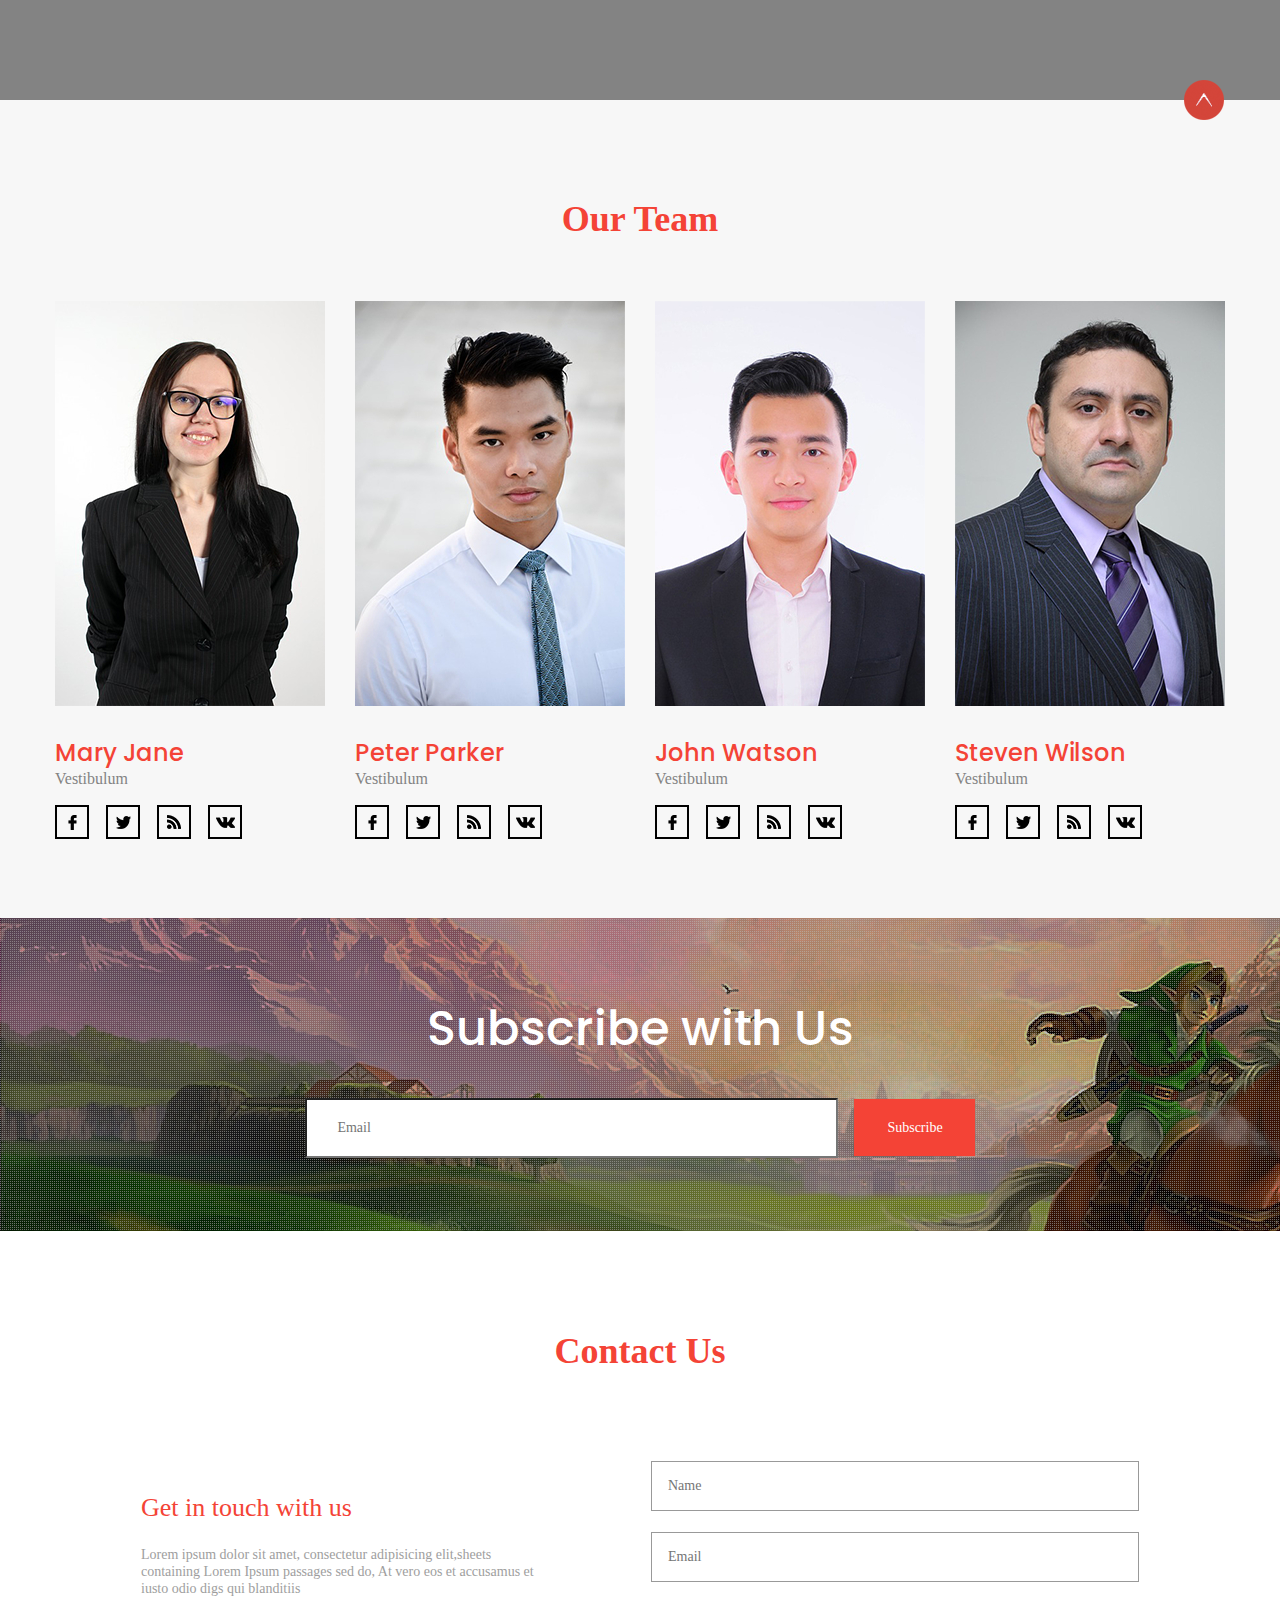
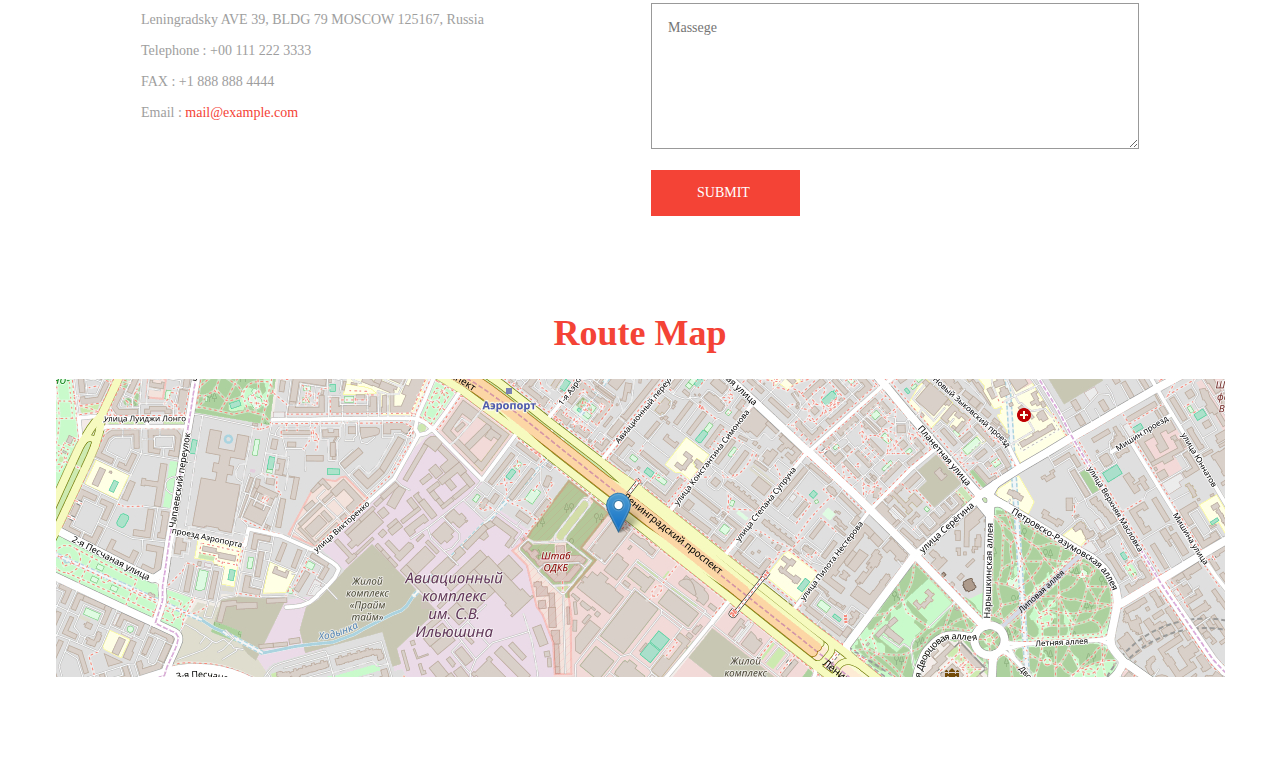
==== index.html @ 22e3808d "Add files via upload" ====
﻿<!DOCTYPE html>
<html lang="ru">

<head>
  <meta charset="UTF-8">
  <meta name="viewport" content="width=device-width, initial-scale=1.0">
  <meta http-equiv="X-UA-Compatible" content="ie=edge">
  <title>Детская обувь ТАПАТА</title>
  <link
    href="https://fonts.googleapis.com/css2?family=Poppins:ital,wght@0,300;0,400;0,500;0,600;0,700;0,800;0,900;1,400&display=swap"
    rel="stylesheet">
  <link rel="stylesheet" href="style.css">
</head>

<body>

  <div class="test"></div>
  <!-- Our Team -->
  <section class="team" id="team">
    <h2 class="title-h2 team-title">Our Team</h2>
    <a href="#" class="sublimitus-button"><img src="./img/arrow.png" alt="sublimitus" class="sublimitus"></a>


    <div class="team-conteiner">

      <div class="team-block">
        <img src="./img/Mary Jane.jpg" alt="Mary Jane" class="team-block-img">
        <div class="team-block-text">
          <span class="team-name">Mary Jane</span>
          <span class="team-calling">Vestibulum</span>
          <div class="team-socials">
            <a href="#" class="social-block"><img src="./img/facebook-logo.png" alt="fb" class="social"></a>
            <a href="#" class="social-block"><img src="./img/twitter-logo-silhouette.png" alt="tw" class="social"></a>
            <a href="#" class="social-block"><img src="./img/rss-feed-suscription-button-symbol-for-interface.png"
                alt="rss" class="social"></a>
            <a href="#" class="social-block"><img src="./img/vk-social-network-logo.png" alt="vk" class="social"></a>
          </div>
          <!-- ./team-socials -->
        </div>
        <!-- ./team-block-text -->
      </div>
      <!-- ./team-block -->

      <div class="team-block">
        <img src="./img/Peter_Parker.jpg" alt="Mary Jane" class="team-block-img">
        <div class="team-block-text">
          <span class="team-name">Peter Parker</span>
          <span class="team-calling">Vestibulum</span>
          <div class="team-socials">
            <a href="#" class="social-block"><img src="./img/facebook-logo.png" alt="fb" class="social"></a>
            <a href="#" class="social-block"><img src="./img/twitter-logo-silhouette.png" alt="tw" class="social"></a>
            <a href="#" class="social-block"><img src="./img/rss-feed-suscription-button-symbol-for-interface.png"
                alt="rss" class="social"></a>
            <a href="#" class="social-block"><img src="./img/vk-social-network-logo.png" alt="vk" class="social"></a>
          </div>
          <!-- ./team-socials -->
        </div>
        <!-- ./team-block-text -->
      </div>
      <!-- ./team-block -->

      <div class="team-block">
        <img src="./img/John_Watson.jpg" alt="Mary Jane" class="team-block-img">
        <div class="team-block-text">
          <span class="team-name">John Watson</span>
          <span class="team-calling">Vestibulum</span>
          <div class="team-socials">
            <a href="#" class="social-block"><img src="./img/facebook-logo.png" alt="fb" class="social"></a>
            <a href="#" class="social-block"><img src="./img/twitter-logo-silhouette.png" alt="tw" class="social"></a>
            <a href="#" class="social-block"><img src="./img/rss-feed-suscription-button-symbol-for-interface.png"
                alt="rss" class="social"></a>
            <a href="#" class="social-block"><img src="./img/vk-social-network-logo.png" alt="vk" class="social"></a>
          </div>
          <!-- ./team-socials -->
        </div>
        <!-- ./team-block-text -->
      </div>
      <!-- ./team-block -->

      <div class="team-block">
        <img src="./img/Steven_Wilson.jpg" alt="Mary Jane" class="team-block-img">
        <div class="team-block-text">
          <span class="team-name">Steven Wilson</span>
          <span class="team-calling">Vestibulum</span>
          <div class="team-socials">
            <a href="#" class="social-block"><img src="./img/facebook-logo.png" alt="fb" class="social"></a>
            <a href="#" class="social-block"><img src="./img/twitter-logo-silhouette.png" alt="tw" class="social"></a>
            <a href="#" class="social-block"><img src="./img/rss-feed-suscription-button-symbol-for-interface.png"
                alt="rss" class="social"></a>
            <a href="#" class="social-block"><img src="./img/vk-social-network-logo.png" alt="vk" class="social"></a>
          </div>
          <!-- ./team-socials -->
        </div>
        <!-- ./team-block-text -->
      </div>
      <!-- ./team-block -->

    </div>
    <!-- ./team-conteiner -->
  </section>
  <!-- ./team -->

  <!-- Subscribe with Us -->
  <section class="subscribe">
    <h2 class="subscribe-title">Subscribe with Us</h2>
    <div class="subscribe-box">
      <input type="text" class="subscribe-input" placeholder="Email">
      <a href="#" class="subscribe-buttom">Subscribe</a>
    </div>

  </section>
  <!-- ./subscribe -->

  <!-- Contact Us Route Map -->
  <section class="contact-and-map">
    <h2 class="title-h2">Contact Us</h2>

    <div class="contact-block">
      <div class="contact-block-left">
        <span class="contact-block-left-title">Get in touch with us</span>
        <p class="contact-block-left-text">Lorem ipsum dolor sit amet, consectetur adipisicing elit,sheets
          containing Lorem Ipsum passages sed do, At vero eos et accusamus et iusto odio digs qui blanditiis</p>
        <p class="contact-block-left-text">Leningradsky AVE 39, BLDG 79 MOSCOW 125167, Russia</p>
        <p class="contact-block-left-text">Telephone : +00 111 222 3333</p>
        <p class="contact-block-left-text">FAX : +1 888 888 4444</p>
        <p class="contact-block-left-text">Email : <span class="contact-block-left-text-mail">mail@example.com</span>
        </p>
      </div>
      <div class="contact-block-right">
        <input type="text" class="contact-input" placeholder="Name">
        <input type="text" class="contact-input" placeholder="Email">
        <textarea name="comment" cols="40" rows="3" placeholder="Massege" class="contact-input"></textarea>
        <div class="contact-buttom-block">
          <a href="#" class="contact-buttom">SUBMIT</a>
        </div>


      </div>
    </div>

    <div class="map-block">
      <h2 class="title-h2 route-map-title">Route Map</h2>
      <img src="./img/map.jpg" alt="Map" class="route-map">
    </div>

  </section>


  <script src="mine.js"></script>
</body>

</html>
---- style.css ----
/* ОБЩИЕ СТИЛИ САЙТА*/
body {
  margin: 0;
  padding: 0;
  border-collapse: collapse;
}

.test {
  height: 100px;
  background-color: #838383;
}

.title-h2 {
  display: flex;
  justify-content: center;
  color: #f44336;
  font-family: "Poppins - Semi Bold";
  font-size: 36px;
  margin: 0;
}

.team {
  position: relative;
  text-align: center;
  background-color: #f7f7f7;
  padding-top: 98px;
  padding-bottom: 79px;
}

.sublimitus-button {
  cursor: pointer;
}

.sublimitus {
  position: absolute;
  width: 40px;
  height: 40px;
  right: 56px;
  top: -20px;
}

.team-title {
  margin-top: 0;
  margin-bottom: 61px;
}

.team-conteiner {
  display: flex;
  justify-content: center;
}

.team-block {
  max-width: 270px;
  margin-right: 30px;
}

.team-block:last-child {
  margin-right: 0;
}

.team-block-text {
  display: flex;
  flex-direction: column;
  align-items: flex-start;
  margin-top: 25px;
}

.team-name {
  color: #f44336;
  font-family: Poppins;
  font-size: 24px;
  font-weight: 500;
}

.team-calling {
  color: #838383;
  font-family: "Roboto Condensed";
  font-size: 16px;
  font-weight: 300;
}

.team-socials {
  display: flex;
  justify-content: flex-end;
  margin-top: 17px;
}

.social-block {
  display: flex;
  justify-content: space-around;
  align-items: center;
  width: 30px;
  height: 30px;
  border: 2px solid #000000;
  margin-right: 17px;
}

.social-block:hover {
  background-color: #838383;
  border: 2px solid rgb(218, 113, 16);
}

/* subscribe */

.subscribe {
  background-image: url(./img/Subscribe_img.jpg);
  background-repeat: no-repeat;
  padding-top: 75px;
  padding-bottom: 75px;
}

.subscribe-title {
  margin: 0;
  margin-bottom: 33px;
  text-align: center;
  color: #ffffff;
  font-family: Poppins;
  font-size: 48px;
  font-weight: 500;
}

.subscribe-box {
  text-align: center;
}

.subscribe-input {
  width: 499px;
  background-color: #ffffff;
  margin-right: 12px;
  padding: 20px 0 20px 30px;
  color: #8e8e8e;
  font-family: "Roboto Condensed";
  font-size: 14px;
  font-weight: 300;
}

.subscribe-buttom {
  background-color: #f44336;
  color: #ffffff;
  font-family: "Roboto Condensed";
  font-size: 14px;
  font-weight: 300;
  text-decoration: none;
  padding: 21px 32px 21px 33px;
}

.subscribe-buttom:hover {
  color: #f44336;
  background-color: #ffffff;
}

/* Contact Us Route Map */

.contact-and-map {
  padding-top: 97px;
}

.contact-block {
  display: flex;
  justify-content: center;
  margin-top: 89px;
  margin-bottom: 96px;
}

.contact-block-left {
  margin-top: 23px;
  margin-right: 115px;
  max-width: 395px;
}

.contact-block-left-title {
  color: #f44336;
  font-family: "Roboto Condensed";
  font-size: 26px;
  font-weight: 400;
  line-height: 48px;
}

.contact-block-left-text {
  color: #9e9e9e;
  font-family: "Roboto Condensed";
  font-size: 14px;
  font-weight: 300;
  line-height: 17px;
}

.contact-block-left-text-mail {
  color: #f44336;
}

.contact-block-right {
  display: flex;
  flex-direction: column;
  align-items: flex-start;
}

.contact-input {
  width: 470px;
  border: 1px solid #999999;
  color: #838383;
  font-family: "Roboto Condensed";
  font-size: 14px;
  font-weight: 400;
  line-height: 48px;
  margin-bottom: 21px;
  padding: 0;
  padding-left: 16px;
}

.contact-input:last-child {
  margin-bottom: 19px;
  height: 168px;
}

.contact-buttom-block {
  display: flex;
  justify-content: flex-start;
  background-color: #f44336;
  padding: 15px 50px 15px 46px;
}

.contact-buttom {
  color: #ffffff;
  font-family: "Roboto Condensed";
  font-size: 14px;
  font-weight: 400;
  text-transform: uppercase;
  text-decoration: none;
}

.contact-buttom-block:hover {
  background-color: #a39a9a;
}

.map-block {
  margin-bottom: 90px;
}

.route-map-title {
  margin-bottom: 25px;
}

.route-map {
  display: flex;
  margin: 0 auto;
}
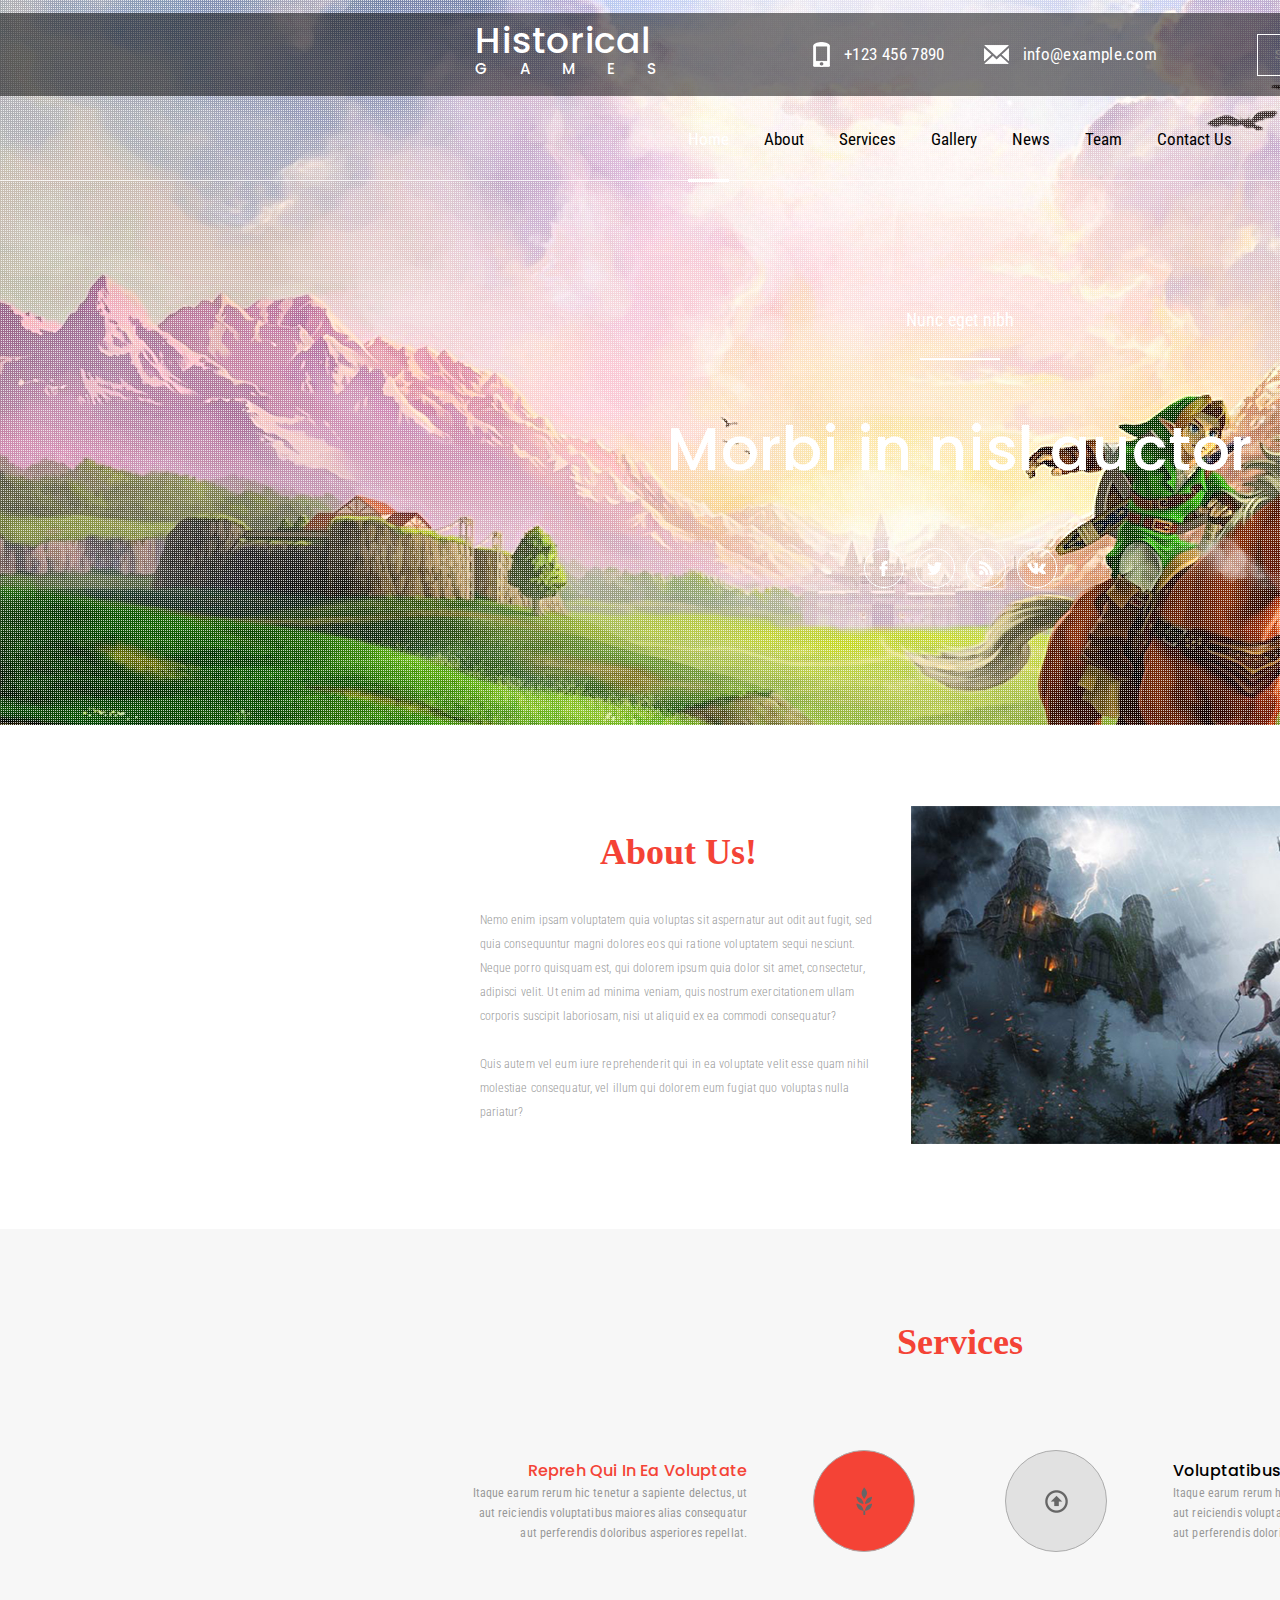
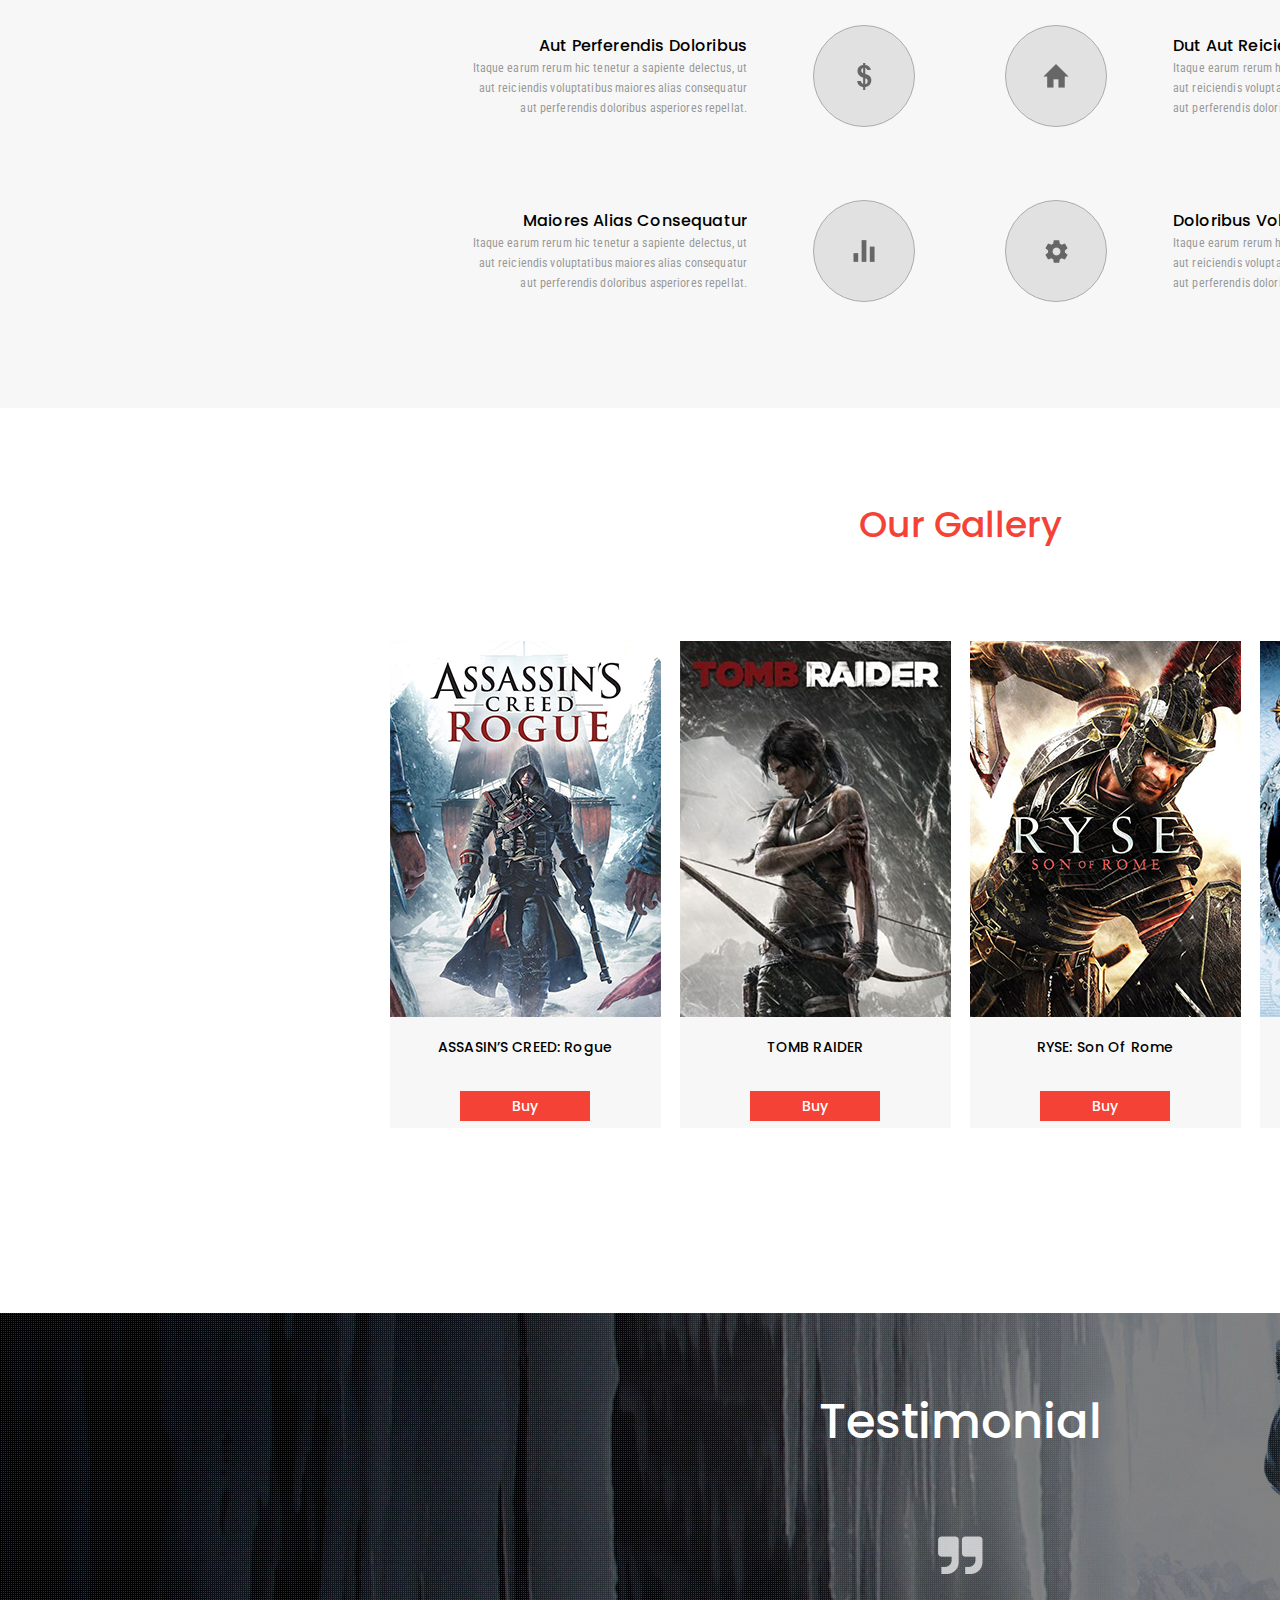
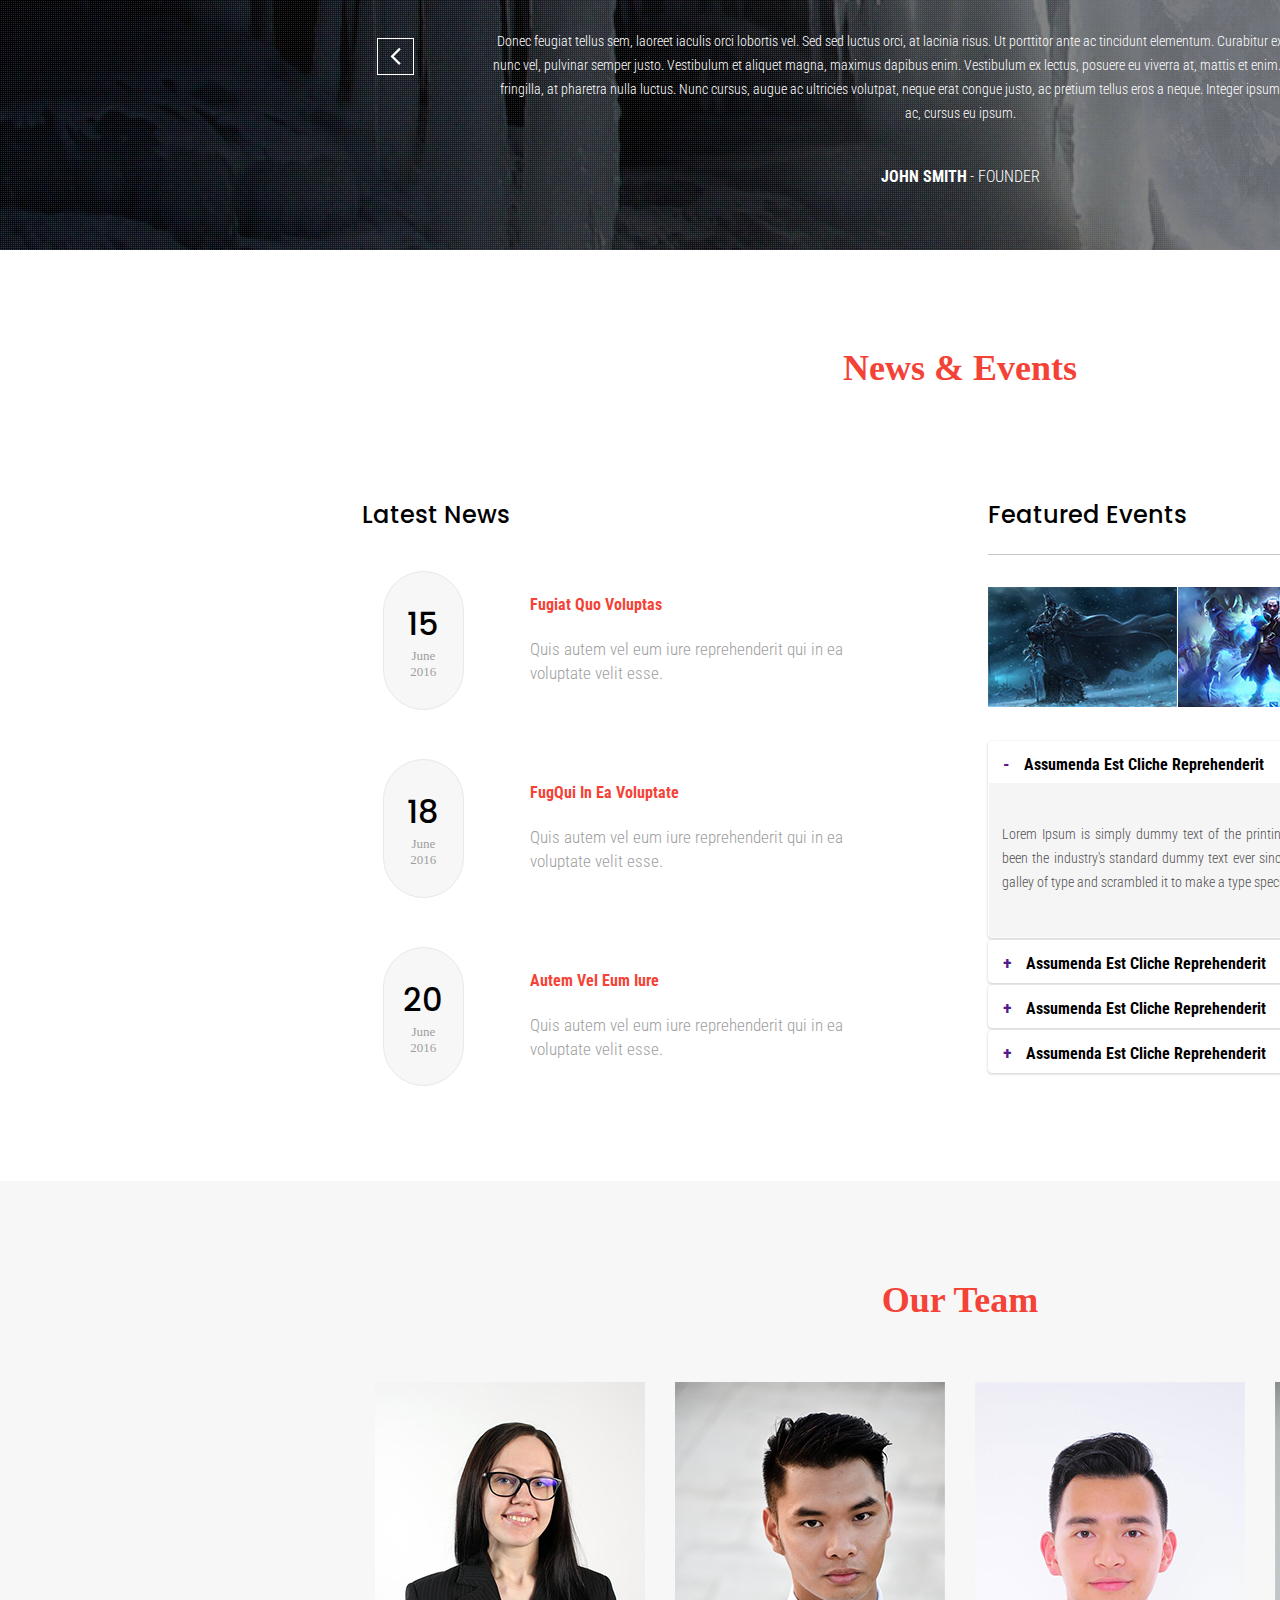
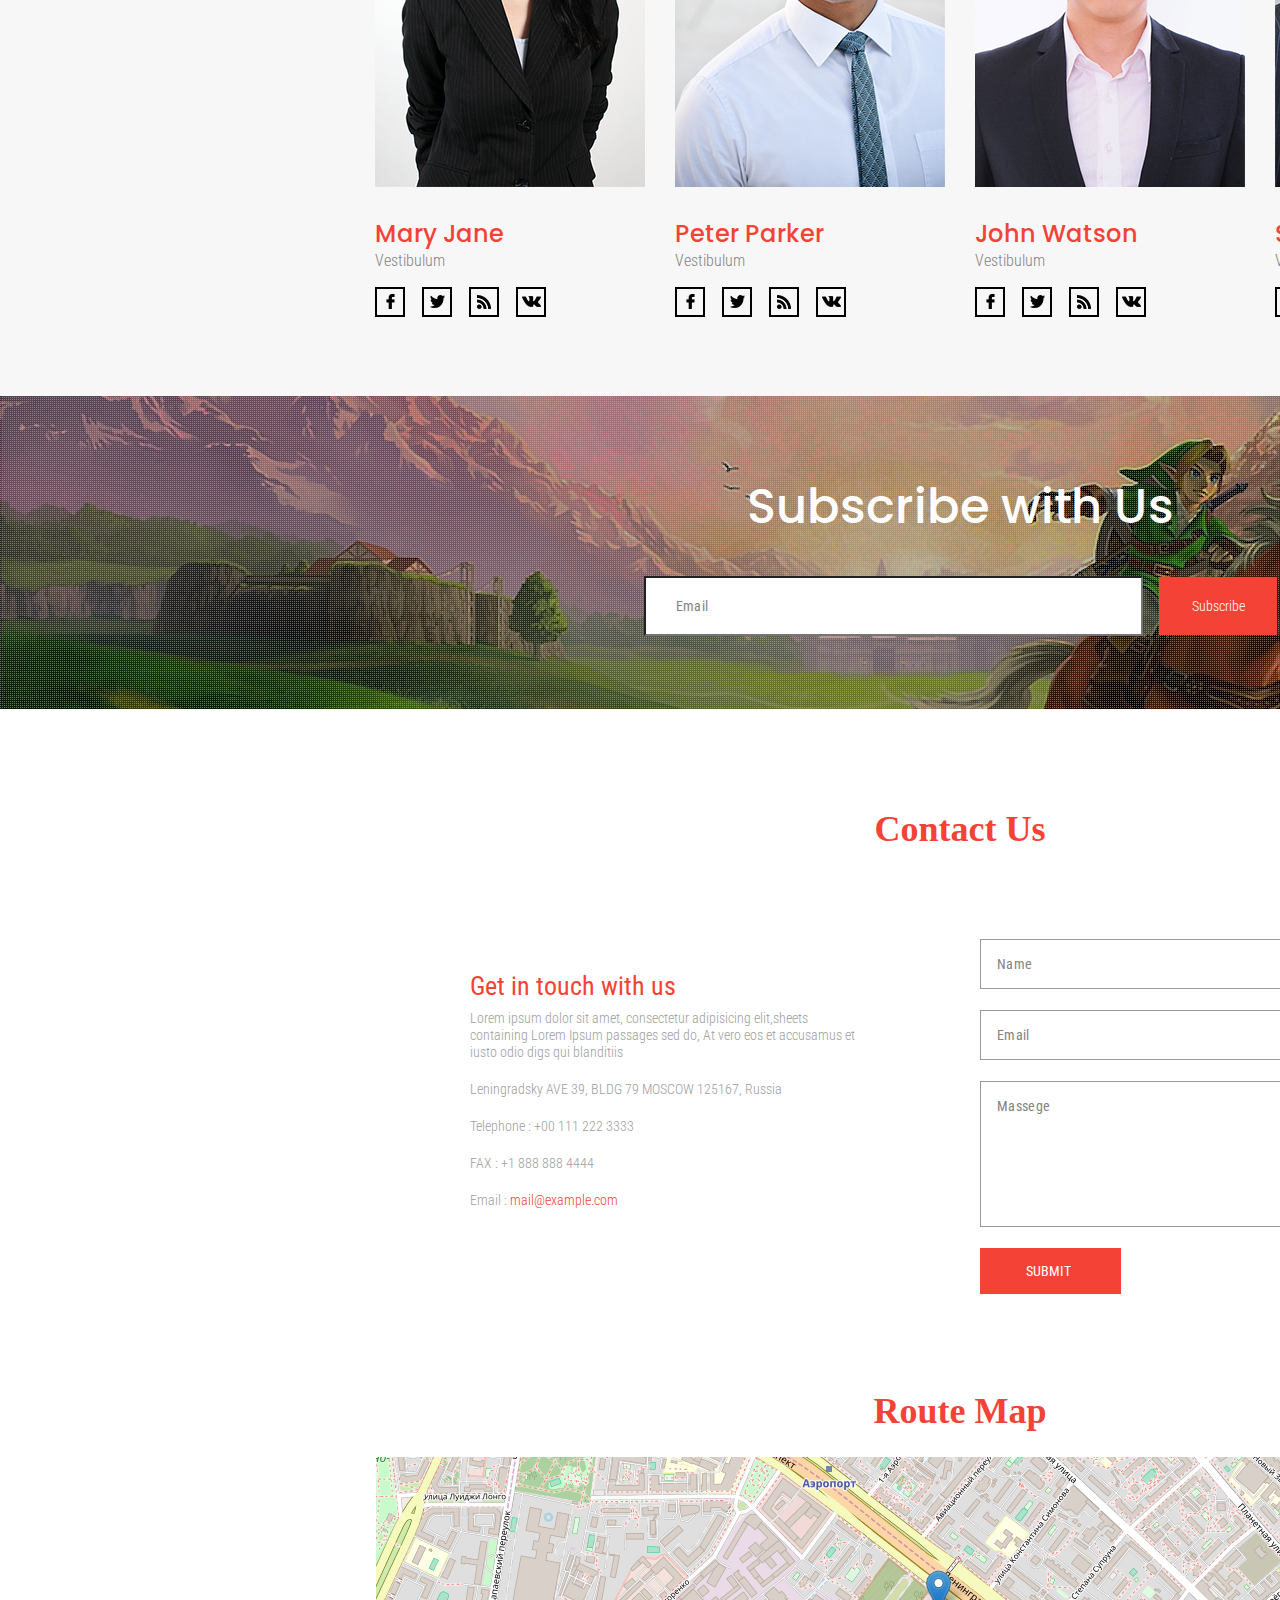
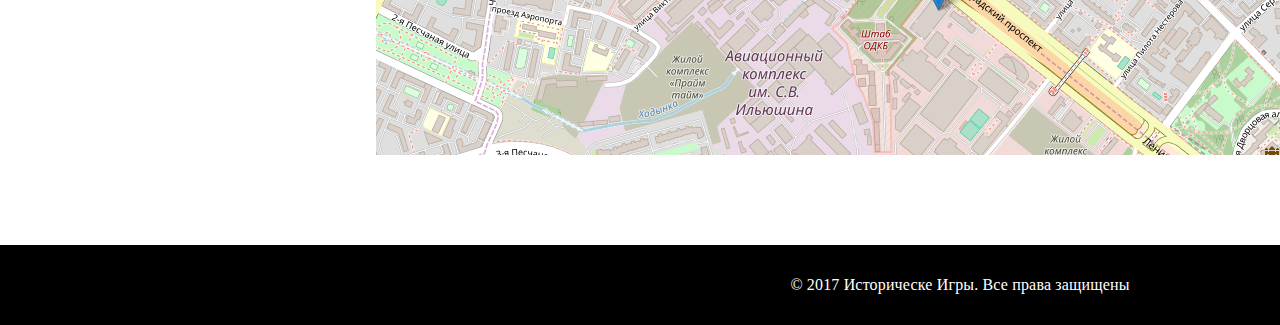
==== commit c9027e44: "Главная страница сайта ГЕЙМЕР Курс GeekBrains" ====
--- a/index.html
+++ b/index.html
@@ -5,147 +5,550 @@
   <meta charset="UTF-8">
   <meta name="viewport" content="width=device-width, initial-scale=1.0">
   <meta http-equiv="X-UA-Compatible" content="ie=edge">
-  <title>Детская обувь ТАПАТА</title>
+  <title>Сайт ГЕЙМЕР</title>
   <link
-    href="https://fonts.googleapis.com/css2?family=Poppins:ital,wght@0,300;0,400;0,500;0,600;0,700;0,800;0,900;1,400&display=swap"
+    href="https://fonts.googleapis.com/css2?family=Poppins:wght@100;200;300;400;500;600;700;800;900&family=Roboto:wght@300;400;500;700;900&display=swap"
     rel="stylesheet">
+  <link href="https://fonts.googleapis.com/css2?family=Roboto:wght@300;400;500;700;900&display=swap" rel="stylesheet">
+  <link href="https://fonts.googleapis.com/css2?family=Roboto+Condensed:wght@300;400;700&display=swap" rel="stylesheet">
+  <link rel="stylesheet" href="animate.css">
   <link rel="stylesheet" href="style.css">
 </head>
 
 <body>
-
-  <div class="test"></div>
-  <!-- Our Team -->
-  <section class="team" id="team">
-    <h2 class="title-h2 team-title">Our Team</h2>
-    <a href="#" class="sublimitus-button"><img src="./img/arrow.png" alt="sublimitus" class="sublimitus"></a>
-
-
-    <div class="team-conteiner">
-
-      <div class="team-block">
-        <img src="./img/Mary Jane.jpg" alt="Mary Jane" class="team-block-img">
-        <div class="team-block-text">
-          <span class="team-name">Mary Jane</span>
-          <span class="team-calling">Vestibulum</span>
-          <div class="team-socials">
-            <a href="#" class="social-block"><img src="./img/facebook-logo.png" alt="fb" class="social"></a>
-            <a href="#" class="social-block"><img src="./img/twitter-logo-silhouette.png" alt="tw" class="social"></a>
-            <a href="#" class="social-block"><img src="./img/rss-feed-suscription-button-symbol-for-interface.png"
-                alt="rss" class="social"></a>
-            <a href="#" class="social-block"><img src="./img/vk-social-network-logo.png" alt="vk" class="social"></a>
-          </div>
-          <!-- ./team-socials -->
-        </div>
-        <!-- ./team-block-text -->
-      </div>
-      <!-- ./team-block -->
-
-      <div class="team-block">
-        <img src="./img/Peter_Parker.jpg" alt="Mary Jane" class="team-block-img">
-        <div class="team-block-text">
-          <span class="team-name">Peter Parker</span>
-          <span class="team-calling">Vestibulum</span>
-          <div class="team-socials">
-            <a href="#" class="social-block"><img src="./img/facebook-logo.png" alt="fb" class="social"></a>
-            <a href="#" class="social-block"><img src="./img/twitter-logo-silhouette.png" alt="tw" class="social"></a>
-            <a href="#" class="social-block"><img src="./img/rss-feed-suscription-button-symbol-for-interface.png"
-                alt="rss" class="social"></a>
-            <a href="#" class="social-block"><img src="./img/vk-social-network-logo.png" alt="vk" class="social"></a>
-          </div>
-          <!-- ./team-socials -->
-        </div>
-        <!-- ./team-block-text -->
-      </div>
-      <!-- ./team-block -->
-
-      <div class="team-block">
-        <img src="./img/John_Watson.jpg" alt="Mary Jane" class="team-block-img">
-        <div class="team-block-text">
-          <span class="team-name">John Watson</span>
-          <span class="team-calling">Vestibulum</span>
-          <div class="team-socials">
-            <a href="#" class="social-block"><img src="./img/facebook-logo.png" alt="fb" class="social"></a>
-            <a href="#" class="social-block"><img src="./img/twitter-logo-silhouette.png" alt="tw" class="social"></a>
-            <a href="#" class="social-block"><img src="./img/rss-feed-suscription-button-symbol-for-interface.png"
-                alt="rss" class="social"></a>
-            <a href="#" class="social-block"><img src="./img/vk-social-network-logo.png" alt="vk" class="social"></a>
-          </div>
-          <!-- ./team-socials -->
-        </div>
-        <!-- ./team-block-text -->
-      </div>
-      <!-- ./team-block -->
-
-      <div class="team-block">
-        <img src="./img/Steven_Wilson.jpg" alt="Mary Jane" class="team-block-img">
-        <div class="team-block-text">
-          <span class="team-name">Steven Wilson</span>
-          <span class="team-calling">Vestibulum</span>
-          <div class="team-socials">
-            <a href="#" class="social-block"><img src="./img/facebook-logo.png" alt="fb" class="social"></a>
-            <a href="#" class="social-block"><img src="./img/twitter-logo-silhouette.png" alt="tw" class="social"></a>
-            <a href="#" class="social-block"><img src="./img/rss-feed-suscription-button-symbol-for-interface.png"
-                alt="rss" class="social"></a>
-            <a href="#" class="social-block"><img src="./img/vk-social-network-logo.png" alt="vk" class="social"></a>
-          </div>
-          <!-- ./team-socials -->
-        </div>
-        <!-- ./team-block-text -->
-      </div>
-      <!-- ./team-block -->
-
-    </div>
-    <!-- ./team-conteiner -->
-  </section>
-  <!-- ./team -->
-
-  <!-- Subscribe with Us -->
-  <section class="subscribe">
-    <h2 class="subscribe-title">Subscribe with Us</h2>
-    <div class="subscribe-box">
-      <input type="text" class="subscribe-input" placeholder="Email">
-      <a href="#" class="subscribe-buttom">Subscribe</a>
-    </div>
-
-  </section>
-  <!-- ./subscribe -->
-
-  <!-- Contact Us Route Map -->
-  <section class="contact-and-map">
-    <h2 class="title-h2">Contact Us</h2>
-
-    <div class="contact-block">
-      <div class="contact-block-left">
-        <span class="contact-block-left-title">Get in touch with us</span>
-        <p class="contact-block-left-text">Lorem ipsum dolor sit amet, consectetur adipisicing elit,sheets
-          containing Lorem Ipsum passages sed do, At vero eos et accusamus et iusto odio digs qui blanditiis</p>
-        <p class="contact-block-left-text">Leningradsky AVE 39, BLDG 79 MOSCOW 125167, Russia</p>
-        <p class="contact-block-left-text">Telephone : +00 111 222 3333</p>
-        <p class="contact-block-left-text">FAX : +1 888 888 4444</p>
-        <p class="contact-block-left-text">Email : <span class="contact-block-left-text-mail">mail@example.com</span>
-        </p>
-      </div>
-      <div class="contact-block-right">
-        <input type="text" class="contact-input" placeholder="Name">
-        <input type="text" class="contact-input" placeholder="Email">
-        <textarea name="comment" cols="40" rows="3" placeholder="Massege" class="contact-input"></textarea>
-        <div class="contact-buttom-block">
-          <a href="#" class="contact-buttom">SUBMIT</a>
-        </div>
-
-
-      </div>
-    </div>
-
-    <div class="map-block">
-      <h2 class="title-h2 route-map-title">Route Map</h2>
-      <img src="./img/map.jpg" alt="Map" class="route-map">
-    </div>
-
-  </section>
-
-
+  <div class="conteiner-body">
+
+    <header class="header">
+      <div class="conteiner">
+        <div class="header-top">
+
+          <div class="header-logo">
+            <a href="#" class="header-logo-1">Historical</a>
+            <a href="#" class="header-logo-2">GAMES</a>
+          </div>
+
+          <div class="header-tell">
+            <img src="./img/tell.png" alt="tell" class="header-tell-img">
+            <p class="header-tell-text">+123 456 7890</p>
+          </div>
+
+          <div class="header-email">
+            <img src="./img/email.png" alt="tell" class="header-email-img">
+            <p class="header-email-text">info@example.com</p>
+          </div>
+
+          <div class="search">
+            <input type="text" class="search-input" placeholder="Search">
+            <a class="search-icon"><img src="./img/search-icon.png" alt="search-icon"></a>
+          </div>
+
+        </div>
+        <!-- /.header-top -->
+        <div class="header-nav">
+
+          <ul class="header-nav-list">
+            <a class="header-nav-link header-nav-link-active">
+              <li>Home</li>
+            </a>
+            <a href="#about" class="header-nav-link">
+              <li>About</li>
+            </a>
+            <a href="#services" class="header-nav-link">
+              <li>Services</li>
+            </a>
+            <a href="#gallery" class="header-nav-link">
+              <li>Gallery</li>
+            </a>
+            <a href="#news" class="header-nav-link">
+              <li>News</li>
+            </a>
+            <a href="#team" class="header-nav-link">
+              <li>Team</li>
+            </a>
+            <a href="#contact" class="header-nav-link">
+              <li>Contact Us</li>
+            </a>
+          </ul>
+          <img src="./img/line.svg" alt="" class="nav-line">
+
+        </div>
+        <!-- /.header-nav -->
+        <div class="header-body">
+          <div class="header-body-top">
+            <span class="header-body-top-text">Nunc eget nibh</span>
+
+            <span><img src="./img/line-body.png" alt="line-bod" class="header-body-top-line"></span>
+
+            <h1 class="header-body-title">Morbi in nisl auctor</h1>
+          </div>
+
+          <div class="social">
+            <a href="#" class="social-icons"><img src="./img/facebook-logo.png" alt="fb-icon" class="social-icon"></a>
+            <a href="#" class="social-icons"><img src="./img/twitter-logo-silhouette.png" alt="tw-icon"
+                class="social-icon"></a>
+            <a href="#" class="social-icons"><img src="./img/rss-feed-suscription-button-symbol-for-interface.png"
+                alt="rss-icon" class="social-icon"></a>
+            <a href="#" class="social-icons"><img src="./img/vk-social-network-logo.png" alt="vk-icon"
+                class="social-icon"></a>
+          </div>
+
+
+        </div>
+        <!-- /.header-body -->
+      </div>
+      <!-- /.conteiner -->
+    </header>
+
+    <!-- About -->
+    <section class="about" id="about">
+      <div class="conteiner-about">
+        <div class="about-left-block">
+          <h2 class="title-h2 about-text-title">About Us!</h2>
+          <p class="about-text">Nemo enim ipsam voluptatem quia voluptas sit aspernatur aut odit aut fugit, sed quia
+            consequuntur magni dolores eos qui ratione voluptatem sequi nesciunt. Neque porro quisquam est, qui dolorem
+            ipsum quia dolor sit amet, consectetur, adipisci velit. Ut enim ad minima veniam, quis nostrum
+            exercitationem
+            ullam corporis suscipit laboriosam, nisi ut aliquid ex ea commodi consequatur?<br><br>
+            <p class="about-text">Quis autem vel eum iure reprehenderit qui in ea voluptate velit esse quam nihil
+              molestiae consequatur, vel
+              illum qui dolorem eum fugiat quo voluptas nulla pariatur?
+            </p>
+          </p>
+        </div>
+        <div class="about-right-block">
+          <img src="./img/poster_about.jpg" alt="poster_about" class="about-img">
+        </div>
+      </div>
+    </section>
+
+    <!-- Services -->
+    <section class="services" id="services">
+      <div class="services-title">
+        <h2 class="title-h2 services-title-text">Services</h2>
+      </div>
+
+      <div class="services-conteiner">
+
+        <div class="services-block">
+          <div class="services-text-left">
+            <h3 class="services-block-title services-block-title-active">Repreh Qui In Ea Voluptate</h3>
+            <p class="services-block-text ">Itaque earum rerum hic tenetur a sapiente delectus, ut aut
+              reiciendis voluptatibus maiores alias consequatur aut
+              perferendis doloribus asperiores repellat.</p>
+          </div>
+
+          <div class="services-img-circle services-img-circle-active">
+            <img src="./img/branch.png" alt="" class="services-block-img">
+          </div>
+        </div>
+        <!-- ./services-block -->
+
+        <div class="services-block">
+          <div class="services-img-circle">
+            <img src="./img/arrow-up-bold-circle-outline.png" alt="" class="services-block-img">
+          </div>
+
+          <div class="services-text-right">
+            <h3 class="services-block-title">Voluptatibus Maiores Alias</h3>
+            <p class="services-block-text ">Itaque earum rerum hic tenetur a sapiente delectus, ut aut
+              reiciendis voluptatibus maiores alias consequatur aut
+              perferendis doloribus asperiores repellat.</p>
+          </div>
+        </div>
+        <!-- ./services-block -->
+
+        <div class="services-block">
+          <div class="services-text-left">
+            <h3 class="services-block-title">Aut Perferendis Doloribus</h3>
+            <p class="services-block-text ">Itaque earum rerum hic tenetur a sapiente delectus, ut aut
+              reiciendis voluptatibus maiores alias consequatur aut
+              perferendis doloribus asperiores repellat.</p>
+          </div>
+
+          <div class="services-img-circle">
+            <img src="./img/$.png" alt="" class="services-block-img">
+          </div>
+        </div>
+        <!-- ./services-block -->
+
+        <div class="services-block">
+          <div class="services-img-circle">
+            <img src="./img/home.png" alt="" class="services-block-img">
+          </div>
+
+          <div class="services-text-right">
+            <h3 class="services-block-title">Dut Aut Reiciendis Maiores</h3>
+            <p class="services-block-text ">Itaque earum rerum hic tenetur a sapiente delectus, ut aut
+              reiciendis voluptatibus maiores alias consequatur aut
+              perferendis doloribus asperiores repellat.</p>
+          </div>
+        </div>
+        <!-- ./services-block -->
+
+        <div class="services-block">
+          <div class="services-text-left">
+            <h3 class="services-block-title">Maiores Alias Consequatur</h3>
+            <p class="services-block-text ">Itaque earum rerum hic tenetur a sapiente delectus, ut aut
+              reiciendis voluptatibus maiores alias consequatur aut
+              perferendis doloribus asperiores repellat.</p>
+          </div>
+
+          <div class="services-img-circle">
+            <img src="./img/poll.png" alt="" class="services-block-img">
+          </div>
+        </div>
+        <!-- ./services-block -->
+
+        <div class="services-block">
+          <div class="services-img-circle">
+            <img src="./img/settings.png" alt="" class="services-block-img">
+          </div>
+
+          <div class="services-text-right">
+            <h3 class="services-block-title">Doloribus Volupta Maiores</h3>
+            <p class="services-block-text ">Itaque earum rerum hic tenetur a sapiente delectus, ut aut
+              reiciendis voluptatibus maiores alias consequatur aut
+              perferendis doloribus asperiores repellat.</p>
+          </div>
+        </div>
+        <!-- ./services-block -->
+
+      </div>
+    </section>
+
+    <!-- Gallery -->
+    <section class="gallery" id="gallery">
+      <h2 class="gallery-title">Our Gallery</h2>
+
+      <div class="gallary-container">
+
+        <div class="gallary-block">
+          <img src="./img/assasins.jpg" alt="Assasin’s Creed: Rogue" class="gallary-img">
+          <span class="gallary-title">ASSASIN’S CREED: Rogue</span>
+          <div class="gallery-button-block">
+            <a href="#" class="gallary-button">Buy</a>
+          </div>
+        </div>
+
+        <div class="gallary-block">
+          <img src="./img/tom-raider.jpg" alt="Tomb Raider" class="gallary-img">
+          <span class="gallary-title">TOMB RAIDER</span>
+          <div class="gallery-button-block">
+            <a href="#" class="gallary-button">Buy</a>
+          </div>
+        </div>
+
+        <div class="gallary-block">
+          <img src="./img/ryse.jpg" alt="Ryse: Son Of Rome" class="gallary-img">
+          <span class="gallary-title">RYSE: Son Of Rome</span>
+          <div class="gallery-button-block">
+            <a href="#" class="gallary-button">Buy</a>
+          </div>
+        </div>
+
+        <div class="gallary-block">
+          <img src="./img/Warcraft.jpg" alt="World Of Warcraft: Wrath Of The Linch King" class="gallary-img">
+          <span class="gallary-title">WORLD OF WARCRAFT:<br>Wrath Of The Linch King</span>
+          <div class="gallery-button-block">
+            <a href="#" class="gallary-button">Buy</a>
+          </div>
+        </div>
+
+      </div>
+      <!-- /.gallary-container -->
+
+    </section>
+
+    <!-- Testimonial -->
+    <section class="testimonial" id="testimonial">
+
+      <h2 class="testimonial-title">Testimonial</h2>
+
+      <p class="quotation-img-block"><img src="./img/quotation-icon.png" alt="" class="quotation-img"></p>
+
+      <div class="testimonial-body">
+
+        <a href="#" class="testimonial-icon-link">
+          <div class="testimonial-icon">
+            <img src="./img/testimonial-icon-min.png" alt="left">
+          </div>
+        </a>
+
+        <div class="testimonial-text-block">
+          <p class="testimonial-text">
+            Donec feugiat tellus sem, laoreet iaculis orci lobortis vel. Sed sed luctus orci, at
+            lacinia risus. Ut porttitor ante ac tincidunt elementum. Curabitur ex dolor, condimentum vitae nunc vel,
+            pulvinar
+            semper justo. Vestibulum et aliquet magna, maximus dapibus enim. Vestibulum ex lectus, posuere eu viverra
+            at,
+            mattis et enim. Nam efficitur sem et lectus fringilla, at pharetra nulla luctus. Nunc cursus, augue ac
+            ultricies
+            volutpat, neque erat congue justo, ac pretium tellus eros a neque. Integer ipsum sem,
+            consectetur a mollis ac, cursus eu ipsum.
+          </p>
+          <p class="testimonial-text">
+            <span class="testimonial-text-author">JOHN SMITH</span>
+            <span class="testimonial-text-founder">- FOUNDER</span>
+          </p>
+        </div>
+
+        <a href="#" class="testimonial-icon-link">
+          <div class="testimonial-icon">
+            <img src="./img/testimonial-icon-max.png" alt="right">
+          </div>
+        </a>
+
+      </div>
+      <!-- /.testimonial-body -->
+
+    </section>
+
+    <!-- News & Events -->
+    <section class="news_events" id="news">
+      <h2 class="title-h2 news-title">News & Events</h2>
+
+      <div class="news_events_block">
+
+        <div class="latest_news">
+          <h3 class="events_title  events_title-margin">Latest News</h3>
+
+          <div class="latest_news_block">
+            <div class="latest_news_date">
+              <span class="latest_news_date_day">15</span>
+              <span class="latest_news_date_month">June</span>
+              <span class="latest_news_date_year">2016</span>
+            </div>
+
+            <div class="latest_news_block-text">
+              <h4 class="latest_news_title">Fugiat Quo Voluptas</h4>
+              <p class="latest_news_text">Quis autem vel eum iure reprehenderit qui in ea voluptate
+                velit esse.</p>
+            </div>
+          </div>
+          <!-- ./latest_news_block -->
+
+          <div class="latest_news_block">
+            <div class="latest_news_date">
+              <span class="latest_news_date_day">18</span>
+              <span class="latest_news_date_month">June</span>
+              <span class="latest_news_date_year">2016</span>
+            </div>
+
+            <div class="latest_news_block-text">
+              <h4 class="latest_news_title">FugQui In Ea Voluptate</h4>
+              <p class="latest_news_text">Quis autem vel eum iure reprehenderit qui in ea voluptate
+                velit esse.</p>
+            </div>
+          </div>
+          <!-- ./latest_news_block -->
+
+          <div class="latest_news_block">
+            <div class="latest_news_date">
+              <span class="latest_news_date_day">20</span>
+              <span class="latest_news_date_month">June</span>
+              <span class="latest_news_date_year">2016</span>
+            </div>
+
+            <div class="latest_news_block-text">
+              <h4 class="latest_news_title">Autem Vel Eum Iure</h4>
+              <p class="latest_news_text">Quis autem vel eum iure reprehenderit qui in ea voluptate
+                velit esse.</p>
+            </div>
+          </div>
+          <!-- ./latest_news_block -->
+
+        </div>
+        <!-- ./latest_news -->
+
+        <div class="featured_events">
+          <div class="events-title-block">
+            <h3 class="events_title">Featured Events</h3>
+            <span class="events-sign">
+              <a href="" class="events-sign-buttom">&#60; </a>
+              <a href="" class="events-sign-buttom"> &#62;</a>
+            </span>
+          </div>
+          <div class="featured_events-img-block">
+            <img src="./img/featured_events-img-1.jpg" alt="game1" class="featured_events-img">
+            <img src="./img/featured_events-img-2.jpg" alt="game2" class="featured_events-img">
+            <img src="./img/featured_events-img-3.jpg" alt="game3" class="featured_events-img">
+          </div>
+
+          <div class="featured-active-text-block">
+            <h3 class="featured-active-text-title">
+              <a href="" class="featured-active-text-title-btn">&#45;</a>
+              Assumenda Est Cliche Reprehenderit
+            </h3>
+            <div class="featured-active-text">Lorem Ipsum is simply dummy text of the printing and typesetting industry.
+              Lorem Ipsum has been the industry's standard dummy text ever since the 1500s, when an unknown printer took
+              a galley of type and scrambled it to make a type specimen book.</div>
+          </div>
+          <!-- ./featured-active-text-block -->
+
+          <div class="featured-active-text-block">
+            <h3 class="featured-active-text-title">
+              <a href="" class="featured-active-text-title-btn">&#43;</a>
+              Assumenda Est Cliche Reprehenderit
+            </h3>
+          </div>
+          <!-- ./featured-active-text-block -->
+
+          <div class="featured-active-text-block">
+            <h3 class="featured-active-text-title">
+              <a href="" class="featured-active-text-title-btn">&#43;</a>
+              Assumenda Est Cliche Reprehenderit
+            </h3>
+          </div>
+          <!-- ./featured-active-text-block -->
+
+          <div class="featured-active-text-block">
+            <h3 class="featured-active-text-title">
+              <a href="" class="featured-active-text-title-btn">&#43;</a>
+              Assumenda Est Cliche Reprehenderit
+            </h3>
+          </div>
+          <!-- ./featured-active-text-block -->
+
+        </div>
+        <!-- ./featured_events -->
+
+      </div>
+      <!-- ./news_events_block -->
+    </section>
+    <!-- ./news_events -->
+
+    <!-- Our Team -->
+    <section class="team" id="team">
+      <h2 class="title-h2 team-title">Our Team</h2>
+      <a href="#" class="sublimitus-button"><img src="./img/arrow.png" alt="sublimitus" class="sublimitus"></a>
+
+      <div class="team-conteiner">
+
+        <div class="team-block">
+          <img src="./img/Mary Jane.jpg" alt="Mary Jane" class="team-block-img">
+          <div class="team-block-text">
+            <span class="team-name">Mary Jane</span>
+            <span class="team-calling">Vestibulum</span>
+            <div class="team-socials">
+              <a href="#" class="social-block"><img src="./img/facebook-logo-black.png" alt="fb" class="social"></a>
+              <a href="#" class="social-block"><img src="./img/twitter-logo-black.png" alt="tw" class="social"></a>
+              <a href="#" class="social-block"><img src="./img/rss-feed-black.png" alt="rss" class="social"></a>
+              <a href="#" class="social-block"><img src="./img/vk-logo-black.png" alt="vk" class="social"></a>
+            </div>
+            <!-- ./team-socials -->
+          </div>
+          <!-- ./team-block-text -->
+        </div>
+        <!-- ./team-block -->
+
+        <div class="team-block">
+          <img src="./img/Peter_Parker.jpg" alt="Mary Jane" class="team-block-img">
+          <div class="team-block-text">
+            <span class="team-name">Peter Parker</span>
+            <span class="team-calling">Vestibulum</span>
+            <div class="team-socials">
+              <a href="#" class="social-block"><img src="./img/facebook-logo-black.png" alt="fb" class="social"></a>
+              <a href="#" class="social-block"><img src="./img/twitter-logo-black.png" alt="tw" class="social"></a>
+              <a href="#" class="social-block"><img src="./img/rss-feed-black.png" alt="rss" class="social"></a>
+              <a href="#" class="social-block"><img src="./img/vk-logo-black.png" alt="vk" class="social"></a>
+            </div>
+            <!-- ./team-socials -->
+          </div>
+          <!-- ./team-block-text -->
+        </div>
+        <!-- ./team-block -->
+
+        <div class="team-block">
+          <img src="./img/John_Watson.jpg" alt="Mary Jane" class="team-block-img">
+          <div class="team-block-text">
+            <span class="team-name">John Watson</span>
+            <span class="team-calling">Vestibulum</span>
+            <div class="team-socials">
+              <a href="#" class="social-block"><img src="./img/facebook-logo-black.png" alt="fb" class="social"></a>
+              <a href="#" class="social-block"><img src="./img/twitter-logo-black.png" alt="tw" class="social"></a>
+              <a href="#" class="social-block"><img src="./img/rss-feed-black.png" alt="rss" class="social"></a>
+              <a href="#" class="social-block"><img src="./img/vk-logo-black.png" alt="vk" class="social"></a>
+            </div>
+            <!-- ./team-socials -->
+          </div>
+          <!-- ./team-block-text -->
+        </div>
+        <!-- ./team-block -->
+
+        <div class="team-block">
+          <img src="./img/Steven_Wilson.jpg" alt="Mary Jane" class="team-block-img">
+          <div class="team-block-text">
+            <span class="team-name">Steven Wilson</span>
+            <span class="team-calling">Vestibulum</span>
+            <div class="team-socials">
+              <a href="#" class="social-block"><img src="./img/facebook-logo-black.png" alt="fb" class="social"></a>
+              <a href="#" class="social-block"><img src="./img/twitter-logo-black.png" alt="tw" class="social"></a>
+              <a href="#" class="social-block"><img src="./img/rss-feed-black.png" alt="rss" class="social"></a>
+              <a href="#" class="social-block"><img src="./img/vk-logo-black.png" alt="vk" class="social"></a>
+            </div>
+            <!-- ./team-socials -->
+          </div>
+          <!-- ./team-block-text -->
+        </div>
+        <!-- ./team-block -->
+
+      </div>
+      <!-- ./team-conteiner -->
+    </section>
+    <!-- ./team -->
+
+    <!-- Subscribe with Us -->
+    <section class="subscribe">
+      <h2 class="subscribe-title">Subscribe with Us</h2>
+      <div class="subscribe-box">
+        <input type="text" class="subscribe-input" placeholder="Email">
+        <a href="#" class="subscribe-buttom">Subscribe</a>
+      </div>
+    </section>
+    <!-- ./subscribe -->
+
+    <!-- Contact Us Route Map -->
+    <section class="contact-and-map" id="contact">
+      <h2 class="title-h2">Contact Us</h2>
+
+      <div class="contact-block">
+        <div class="contact-block-left">
+          <span class="contact-block-left-title">Get in touch with us</span>
+          <p class="contact-block-left-text">Lorem ipsum dolor sit amet, consectetur adipisicing elit,sheets
+            containing Lorem Ipsum passages sed do, At vero eos et accusamus et iusto odio digs qui blanditiis</p> <br>
+          <p class="contact-block-left-text">Leningradsky AVE 39, BLDG 79 MOSCOW 125167, Russia</p> <br>
+          <p class="contact-block-left-text">Telephone : +00 111 222 3333</p> <br>
+          <p class="contact-block-left-text">FAX : +1 888 888 4444</p> <br>
+          <p class="contact-block-left-text">Email : <span class="contact-block-left-text-mail">mail@example.com</span>
+          </p>
+        </div>
+        <div class="contact-block-right">
+          <input type="text" class="contact-input" placeholder="Name">
+          <input type="text" class="contact-input" placeholder="Email">
+          <textarea name="comment" cols="40" rows="3" placeholder="Massege" class="contact-input"></textarea>
+          <div class="contact-buttom-block">
+            <a href="#" class="contact-buttom">SUBMIT</a>
+          </div>
+        </div>
+        <!-- ./contact-block-right -->
+      </div>
+      <!-- ./contact-block -->
+
+      <div class="map-block">
+        <h2 class="title-h2 route-map-title">Route Map</h2>
+        <img src="./img/map.jpg" alt="Map" class="route-map">
+      </div>
+      <!-- ./map-block -->
+
+    </section>
+    <!-- ./contact-and-map -->
+
+    <footer class="footer">
+      <a href="#" class="sublimitus-button"><img src="./img/arrow.png" alt="sublimitus" class="sublimitus"></a>
+      <span class="footer-text">&copy; 2017 Историческе Игры. Все права защищены</span>
+    </footer>
+  </div>
+  <!-- ./conteiner-body -->
   <script src="mine.js"></script>
 </body>
 
--- a/style.css
+++ b/style.css
@@ -1,13 +1,14 @@
-/* ОБЩИЕ СТИЛИ САЙТА*/
-body {
+* {
   margin: 0;
   padding: 0;
-  border-collapse: collapse;
-}
-
-.test {
-  height: 100px;
-  background-color: #838383;
+  box-sizing: border-box;
+}
+
+body {
+  font-family: "Roboto Condensed";
+  font-size: 17px;
+  color: #ffffff;
+  overflow-x: hidden;
 }
 
 .title-h2 {
@@ -19,6 +20,746 @@
   margin: 0;
 }
 
+.conteiner-body {
+  margin: 0 auto;
+  width: 1920px;
+}
+
+.header {
+  height: 725px;
+  padding-top: 13px;
+  background-image: url(./img/background_image.jpg);
+}
+
+.header-top {
+  display: flex;
+  align-items: center;
+  background-image: url(./img/background_image_top.svg);
+  height: 83px;
+}
+
+.header-logo {
+  display: inline-block;
+  width: 180px;
+  margin-right: 158px;
+  margin-top: 19px;
+  margin-left: 475px;
+  margin-bottom: 18px;
+}
+
+.header-logo-1 {
+  display: block;
+  color: #ffffff;
+  font-family: Poppins;
+  font-size: 36px;
+  font-weight: 500;
+  line-height: 22.36px;
+  letter-spacing: 0.77px;
+  text-decoration: none;
+  margin-bottom: 5px;
+
+}
+
+.header-logo-2 {
+  display: block;
+  color: #ffffff;
+  font-family: Poppins;
+  font-size: 15px;
+  font-weight: 500;
+  line-height: 22.36px;
+  letter-spacing: 32px;
+  text-transform: uppercase;
+  text-decoration: none;
+}
+
+/* телефон */
+.header-tell {
+  display: flex;
+  justify-content: center;
+  align-items: center;
+}
+
+.header-tell-img {
+  align-items: center;
+  width: 17px;
+  height: 25px;
+  margin-right: 14px;
+}
+
+.header-tell-text {
+  align-items: baseline;
+  font-weight: 400;
+  line-height: 22.36px;
+  letter-spacing: 0.36px;
+  margin-right: 39px;
+}
+
+/* email */
+
+.header-email {
+  display: flex;
+  justify-content: center;
+  align-items: center;
+}
+
+.header-email-img {
+  align-items: center;
+  width: 25px;
+  height: 19px;
+  margin-right: 14px;
+}
+
+.header-email-text {
+  font-weight: 400;
+  line-height: 22.36px;
+  letter-spacing: 0.36px;
+  margin-right: 100px;
+}
+
+
+/* поле ввода */
+
+.search {
+  display: flex;
+  justify-content: center;
+  align-items: center;
+}
+
+.search-input {
+  width: 157px;
+  background-color: transparent;
+  border: 1px solid #fff;
+  padding: 12px 0 13px 16px;
+}
+
+::-webkit-input-placeholder {
+  color: #ffffff;
+  font-weight: 400;
+  line-height: 22.36px;
+  letter-spacing: 0.36px;
+
+}
+
+::-moz-placeholder {
+  color: #ffffff;
+  font-weight: 400;
+  line-height: 22.36px;
+  letter-spacing: 0.36px;
+}
+
+/* Firefox 19+ */
+:-moz-placeholder {
+  color: #ffffff;
+  font-weight: 400;
+  line-height: 22.36px;
+  letter-spacing: 0.36px;
+}
+
+:-ms-input-placeholder {
+  color: #ffffff;
+  font-weight: 400;
+  line-height: 22.36px;
+  letter-spacing: 0.36px;
+}
+
+.search-icon {
+  padding: 10px 14px 6px 17px;
+  border: 1px solid #fff;
+  border-left: none;
+  cursor: pointer;
+}
+
+.search-icon:hover {
+  background-color: darkgray;
+}
+
+/* навигация */
+
+.header-nav {
+  position: relative;
+  margin-top: 32px;
+}
+
+.header-nav-list {
+  display: flex;
+  justify-content: center;
+  text-align: center;
+  list-style: none;
+}
+
+.header-nav-link {
+  cursor: pointer;
+  color: #000000;
+  text-decoration: none;
+  font-weight: 400;
+  line-height: 22.36px;
+  margin-right: 35px;
+  padding-bottom: 29px;
+}
+
+.header-nav-link:hover {
+  color: #ffffff;
+  border-bottom: 3px solid #fff;
+}
+
+/* стили для активной кнопки */
+
+.header-nav-link-active {
+  color: #ffffff;
+  border-bottom: 3px solid #fff;
+}
+
+/* убираем отступ у последнего элемента списка */
+.header-nav-link:last-child {
+  margin-right: 0;
+}
+
+.nav-line {
+  position: absolute;
+  top: 52px;
+}
+
+.header-body-top {
+  display: flex;
+  flex-direction: column;
+  text-align: center;
+  margin-top: 114px;
+  margin-bottom: 75px;
+}
+
+.header-body-top-text {
+  font-size: 18px;
+  font-weight: 400;
+  line-height: 48px;
+  letter-spacing: 0.18px;
+}
+
+.header-body-top-line {
+  align-items: center;
+}
+
+.header-body-title {
+  display: inline-block;
+  text-align: center;
+  font-family: Poppins;
+  font-size: 60px;
+  font-weight: 500;
+  line-height: 48px;
+  margin-top: 61px;
+  letter-spacing: 0.6px;
+}
+
+/* кнопки соц сетей */
+
+.social {
+  display: flex;
+  align-items: center;
+  justify-content: center;
+}
+
+.social-icons {
+  display: flex;
+  align-items: center;
+  justify-content: center;
+  border: 1px solid #ffffff;
+  border-radius: 50%;
+  width: 40px;
+  height: 40px;
+  margin-right: 11px;
+}
+
+.social-icons:hover {
+  background-color: darkgray;
+}
+
+.social-icons:last-child {
+  margin-right: 0;
+}
+
+.social-icon {
+  line-height: 100%;
+}
+
+
+/* секция 2 */
+
+.conteiner-about {
+  display: flex;
+  align-items: center;
+  justify-content: center;
+  padding-top: 81px;
+  padding-bottom: 81px;
+}
+
+.about-left-block {
+  width: 398px;
+  margin-right: 33px;
+}
+
+.about-text-title {
+  margin-bottom: 35px;
+}
+
+
+.about-text {
+  color: #999999;
+  font-size: 12px;
+  font-weight: 300;
+  line-height: 24px;
+  letter-spacing: 0.12px;
+}
+
+.about-img {
+  width: 530px;
+  height: 338px;
+}
+
+/* servises */
+.services {
+  background-color: #f7f7f7;
+}
+
+.services-title {
+  display: flex;
+  justify-content: center;
+  padding-top: 92px;
+  margin-bottom: 87px;
+}
+
+.services-conteiner {
+  display: flex;
+  justify-content: center;
+  flex-wrap: wrap;
+  align-items: center;
+  margin: 0 auto;
+  width: 1120px;
+  padding-bottom: 33px;
+}
+
+.services-block {
+  display: flex;
+  justify-content: center;
+  align-items: center;
+  margin-right: 90px;
+  margin-bottom: 73px;
+}
+
+.services-block:nth-child(2n) {
+  margin-right: 0;
+}
+
+.services-block-title {
+  color: #000000;
+  font-family: Poppins;
+  font-size: 16px;
+  font-weight: 500;
+  line-height: 24px;
+  letter-spacing: 0.16px;
+}
+
+.services-block-title-active {
+  color: #f44336;
+}
+
+.services-block-text {
+  color: #999999;
+  font-size: 12px;
+  font-weight: 400;
+  line-height: 20px;
+  letter-spacing: 0.12px;
+}
+
+.services-img-circle {
+  display: flex;
+  align-items: center;
+  justify-content: center;
+  width: 102px;
+  height: 102px;
+  border: 1px solid #acacac;
+  border-radius: 50%;
+  background-color: #e1e1e1;
+}
+
+.services-img-circle-active {
+  background-color: #f44336;
+}
+
+.services-block-img {
+  line-height: 100%;
+}
+
+.services-text-left {
+  width: 282px;
+  text-align: right;
+  margin-right: 66px;
+}
+
+.services-text-right {
+  width: 282px;
+  text-align: left;
+  margin-left: 66px;
+}
+
+/* Gallery */
+
+.gallery {
+  padding-top: 93px;
+  margin-bottom: 185px;
+}
+
+.gallery-title {
+  display: flex;
+  justify-content: center;
+  color: #f44336;
+  font-family: Poppins;
+  font-size: 36px;
+  font-weight: 500;
+  line-height: 48px;
+  margin-bottom: 92px;
+}
+
+.gallary-container {
+  display: flex;
+  justify-content: center;
+}
+
+.gallary-block {
+  display: flex;
+  flex-direction: column;
+  background-color: #f7f7f7;
+  margin-right: 19px;
+}
+
+.gallary-block:last-child {
+  margin-right: 0;
+}
+
+.gallary-img {
+  display: block;
+  width: 271px;
+  height: 376px;
+}
+
+.gallary-title {
+  display: flex;
+  justify-content: center;
+  flex: 1 0 auto;
+  color: #000000;
+  font-family: Poppins;
+  text-align: center;
+  font-size: 14px;
+  font-weight: 500;
+  line-height: 23.94px;
+  letter-spacing: 0.14px;
+  margin-top: 19px;
+}
+
+.gallery-button-block {
+  display: flex;
+  flex: 0 0 auto;
+  justify-content: center;
+  margin-bottom: 13px;
+  margin: 7px;
+}
+
+.gallary-button {
+  display: flex;
+  flex: 0 0 auto;
+  justify-content: center;
+  align-items: center;
+  width: 130px;
+  height: 30px;
+  font-family: Poppins;
+  font-size: 14px;
+  font-weight: 500;
+  line-height: 24px;
+  color: #fff;
+  background-color: #f44336;
+  text-decoration: none;
+}
+
+.gallary-button:hover {
+  background-color: darkgray;
+}
+
+.gallary-button:hover {
+  color: #f44336;
+}
+
+/* Testimonial */
+
+.testimonial {
+  height: 537px;
+  background-color: rgba(102, 102, 102, 0.81);
+  background-image: url(./img/poster-testimonial.jpg);
+  background-repeat: no-repeat;
+  padding-top: 85px;
+}
+
+.testimonial-title {
+  font-family: Poppins;
+  font-size: 48px;
+  font-weight: 500;
+  line-height: 48px;
+  text-align: center;
+  margin-bottom: 90px;
+}
+
+.testimonial-body {
+  display: flex;
+  justify-content: center;
+}
+
+.quotation-img {
+  width: 45px;
+  height: 38px;
+  text-align: center;
+}
+
+.quotation-img-block {
+  text-align: center;
+  margin-bottom: 51px;
+}
+
+.testimonial-icon-link {
+  width: 37px;
+  height: 37px;
+  margin-top: 9px;
+}
+
+.testimonial-icon-link:hover {
+  background-color: darkgray;
+}
+
+.testimonial-icon {
+  display: flex;
+  align-items: center;
+  justify-content: center;
+  width: 37px;
+  height: 37px;
+  border: 1px solid #ffffff;
+}
+
+.testimonial-icon img {
+  line-height: 100%;
+}
+
+.testimonial-text-block {
+  width: 935px;
+  margin-left: 79px;
+  margin-right: 79px;
+}
+
+.testimonial-text {
+  font-size: 14px;
+  font-weight: 300;
+  line-height: 24px;
+  text-align: center;
+  margin-bottom: 40px;
+}
+
+.testimonial-text-author {
+  font-size: 16px;
+  font-weight: 700;
+  text-align: center;
+}
+
+.testimonial-text-founder {
+  font-size: 16px;
+  font-weight: 300;
+  text-align: center;
+}
+
+/* News & Events */
+.news_events {
+  padding-top: 97px;
+}
+
+.news-title {
+  margin-bottom: 102px;
+}
+
+.latest_news {
+  margin-left: 362px;
+  margin-right: 90px;
+}
+
+.latest_news_block {
+  display: flex;
+  margin-left: 21px;
+}
+
+.latest_news_block:first-child {
+  margin-top: 32px;
+}
+
+.news_events_block {
+  display: flex;
+  justify-content: space-between;
+  padding-bottom: 46px;
+}
+
+.events_title {
+  color: #000000;
+  font-family: Poppins;
+  font-size: 24px;
+  font-weight: 500;
+  line-height: 48px;
+}
+
+.events_title-margin {
+  margin-bottom: 32px;
+}
+
+.latest_news_date {
+  display: flex;
+  flex-direction: column;
+  align-items: center;
+  justify-content: center;
+  width: 98px;
+  height: 139px;
+  border-radius: 49px;
+  border: 1px solid #e8e8e8;
+  background-color: #f7f7f7;
+  margin-bottom: 49px;
+  margin-right: 66px;
+}
+
+.latest_news_date:last-child {
+  margin-bottom: 96px;
+}
+
+.latest_news_date_day {
+  color: #000000;
+  font-family: Poppins;
+  font-size: 32px;
+  font-weight: 500;
+  /* line-height: 48px; */
+}
+
+.latest_news_date_month {
+  color: #9e9e9e;
+  font-family: "Poppins - Medium Italic";
+  font-size: 13px;
+  font-weight: 400;
+  /* line-height: 48px; */
+}
+
+.latest_news_date_year {
+  color: #9e9e9e;
+  font-family: "Poppins - Medium Italic";
+  font-size: 13px;
+  font-weight: 400;
+  /* line-height: 48px; */
+}
+
+.latest_news_block-text {
+  display: flex;
+  flex-direction: column;
+  max-width: 380px;
+}
+
+.latest_news_title {
+  display: inline-block;
+  margin-top: 24px;
+  margin-bottom: 23px;
+  color: #f44336;
+  font-size: 16px;
+  font-weight: bold;
+  /* line-height: 48px;  */
+}
+
+.latest_news_text {
+  color: #9e9e9e;
+  font-weight: 300;
+  line-height: 24px;
+}
+
+.featured_events {
+  margin-right: 362px;
+}
+
+.events-title-block {
+  display: flex;
+  justify-content: space-between;
+  align-items: end;
+  border-bottom: 1px solid #c5c5c5;
+  padding-bottom: 15px;
+  margin-bottom: 32px;
+}
+
+.events-sign {
+  margin-left: 308px;
+}
+
+.events-sign-buttom {
+  color: #000000;
+  font-family: Poppins;
+  font-size: 34px;
+  font-weight: 500;
+  line-height: 48px;
+  text-decoration: none;
+}
+
+.events-sign-buttom:hover {
+  color: red;
+}
+
+.featured_events-img-block {
+  display: flex;
+  align-items: center;
+  flex-wrap: nowrap;
+  margin-bottom: 34px;
+}
+
+.featured_events-img:not(:last-child) {
+  margin-right: 1px;
+}
+
+.featured-active-text-block {
+  width: 570px;
+  box-shadow: 0 1px 3px rgba(0, 0, 0, 0.2);
+  border-radius: 4px;
+  border: 1px solid #ffffff;
+  background-color: #ffffff;
+}
+
+
+.featured-active-text-title {
+  color: #000000;
+  font-size: 16px;
+  font-weight: bold;
+  margin-bottom: 9px;
+}
+
+.featured-active-text-title-btn {
+  text-decoration: none;
+  margin-right: 10px;
+  margin-left: 14px;
+  font-size: 18px;
+}
+
+.featured-active-text-title-btn:hover {
+  color: red;
+}
+
+.featured-active-text-block {
+  padding-top: 11px;
+  margin-bottom: 2px;
+}
+
+.featured-active-text {
+  color: #505050;
+  font-size: 14px;
+  font-weight: 300;
+  line-height: 24px;
+  text-align: justify;
+  background-color: #f5f5f5;
+  padding: 39px 23px 43px 13px;
+}
+
+
+/* Our Team */
 .team {
   position: relative;
   text-align: center;
@@ -74,7 +815,6 @@
 
 .team-calling {
   color: #838383;
-  font-family: "Roboto Condensed";
   font-size: 16px;
   font-weight: 300;
 }
@@ -136,8 +876,8 @@
 
 .subscribe-buttom {
   background-color: #f44336;
-  color: #ffffff;
-  font-family: "Roboto Condensed";
+  color: #fff;
+  text-decoration: none;
   font-size: 14px;
   font-weight: 300;
   text-decoration: none;
@@ -170,7 +910,6 @@
 
 .contact-block-left-title {
   color: #f44336;
-  font-family: "Roboto Condensed";
   font-size: 26px;
   font-weight: 400;
   line-height: 48px;
@@ -178,7 +917,6 @@
 
 .contact-block-left-text {
   color: #9e9e9e;
-  font-family: "Roboto Condensed";
   font-size: 14px;
   font-weight: 300;
   line-height: 17px;
@@ -197,13 +935,12 @@
 .contact-input {
   width: 470px;
   border: 1px solid #999999;
+  font-family: "Roboto Condensed";
   color: #838383;
-  font-family: "Roboto Condensed";
   font-size: 14px;
   font-weight: 400;
   line-height: 48px;
   margin-bottom: 21px;
-  padding: 0;
   padding-left: 16px;
 }
 
@@ -212,6 +949,36 @@
   height: 168px;
 }
 
+::-webkit-input-placeholder {
+  color: #838383;
+}
+
+::-moz-placeholder {
+  color: #838383;
+}
+
+/* Firefox 19+ */
+
+:-moz-placeholder {
+  color: #838383;
+}
+
+/* Firefox 18- */
+
+:-ms-input-placeholder {
+  color: #838383;
+}
+
+textarea::-webkit-input-placeholder {
+  color: #838383;
+  padding-top: 13px;
+}
+
+textarea:-moz-placeholder {
+  color: #838383;
+  padding-top: 13px;
+}
+
 .contact-buttom-block {
   display: flex;
   justify-content: flex-start;
@@ -221,7 +988,6 @@
 
 .contact-buttom {
   color: #ffffff;
-  font-family: "Roboto Condensed";
   font-size: 14px;
   font-weight: 400;
   text-transform: uppercase;
@@ -243,4 +1009,24 @@
 .route-map {
   display: flex;
   margin: 0 auto;
+}
+
+/* footer */
+
+.footer {
+  position: relative;
+  background-color: #000000;
+  padding-top: 29px;
+  padding-bottom: 29px;
+}
+
+.footer-text {
+  display: flex;
+  justify-content: center;
+  color: #ffffff;
+  font-family: "Arial Narrow";
+  font-size: 16px;
+  font-weight: 400;
+  line-height: 22px;
+  letter-spacing: 0.16px;
 }